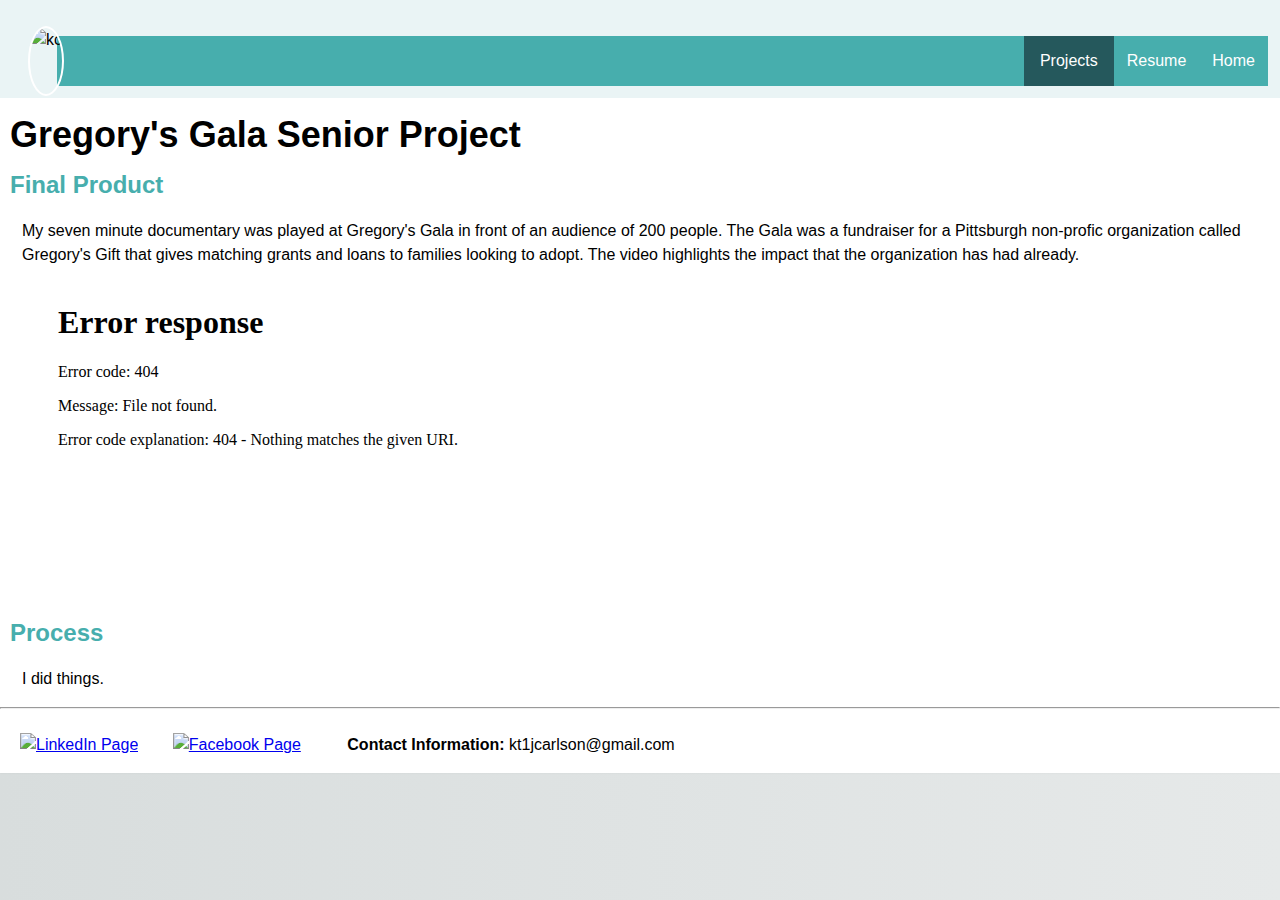
==== project1.html @ 31716b30 "Add files via upload" ====
<!DOCTYPE html>
<html>
    <head>
        <meta charset="utf-8">
        <title>Portfolio of Katie Carlson</title>
        <meta name="description" content="A display of the work and experience of Katie Carlson">
        <meta name="viewport" content="width=device-width, initial-scale=1.0">
        <link rel="stylesheet" href="main.css">
    </head>
    <body>
        <header>
        <div class="bar">
        <p><img src="CircleLogo.png" class="logo" alt="kc"></p>
        </div>
        <nav><div class="topnav">
            <a href="index.html">Home</a>
            <a href="resume.html">Resume</a>
            <div class="dropdown">
                <button class="dropbtnactive">Projects
                    <i class="fa fa-caret-down"></i>
                </button>
                <div class="dropdown-content">
                    <a href="project1.html">Gregory's Gala Senior Project</a>
                    <a href="project2.html">Wordsmith Film Project</a>
                    <a href="project3.html">Art Gallery</a>
                </div>
            </div>
        </div></nav>
        </header>
        <section>
            <h1>
                Gregory's Gala Senior Project
            </h1>
            <h2>
                Final Product
            </h2>
            <p>
                My seven minute documentary was played at Gregory's Gala in front of an audience of 200 people.  The Gala was a fundraiser for a Pittsburgh non-profic organization called Gregory's Gift that gives matching grants and loans to families looking to adopt.  The video highlights the impact that the organization has had already.
            </p>
            <section style=margin-left:50px>
                <iframe width="560" height="315" src="gala.mp4" frameborder="0" allowfullscreen></iframe>
            </section>
            <h2>
                Process
            </h2>
            <p>
                I did things.
            </p>
        </section>
        <footer>
            <hr>
            <div class="f">
            <a href="https://www.facebook.com/katie.carlson.946179">
            <img class="i" border="0" alt="LinkedIn Page" src="Facebook.png" width="40" height="40">
            </a>
            </div>
            <div class="f">
            <a href="https://www.linkedin.com/in/katie-carlson-095357182/">
            <img class="i" border="0" alt="Facebook Page" src="LinkedIn.png" width="40" height="40">
            </a>
            </div>
            <div class="f">
            <p text-align:top><b>Contact Information: </b> kt1jcarlson@gmail.com</p>
            </div>
        </footer>
    </body>
</html>
---- main.css ----
html {
    
    /*  Dark Teal: #25585c
        Midtone Teal: #47aead
        Lighter Teal: #eaf4f5
        Tan: #fcf9ea
        Red: #c65d69  
        */
    
    background: #eaf4f5;
    background-image: linear-gradient(270deg, rgb(230, 233, 233) 0%, rgb(216, 221, 221) 100%);
    font-family: "Lucida Sans", sans-serif;
    -webkit-font-smoothing: antialiased;
}

.h section{
    background-image: url("bgnd3.jpg");
    background-repeat: no-repeat;
    background-size: 100%;
    background-position: left;
}

.h p{
    font-size: 15px;
    color: black;
    margin-right: 20px;
}

h1 {
    color: black;
    font-size: 36px;
    margin-top: 10px;
    margin-bottom: -5px;
    margin-left: 10px;
}

h2 {
    margin-top: 10px;
    margin-bottom: 10px;
    margin-left:10px;
    color: #47aead;
}

h3 {
    margin-top: 0px;
    margin-bottom: 0px;
    margin-left:15px;
    color: black;
}

h4 {
    margin-top: 0px;
    margin-bottom: 0px;
    margin-left:10px;
    color: black;
}

h6 {
    margin-top: 0px;
    margin-bottom: 0px;
    margin-left:15px;
    color: #c65d69;
    font-size: 20px;
}

h7 {
    color: black;
    font-size: 30px;
    margin-top: 10px;
    margin-bottom: -5px;
    margin-left: 10px;
}

.italic {
    font-style: italic;
    font-size: 14px;
    margin-left: 15px;
    font-weight: 500
}

p {
    margin-left: 22px;
    margin-right: 15px;
    color: black;
}

body {
    background: #ffffff;
    box-shadow: 0 0 2px rgba(0, 0, 0, 0.06);
    color: #545454;
    font-family: "Helvetica Neue", Helvetica, Arial, sans-serif;
    font-size: 16px;
    line-height: 1.5;
    margin: 0 auto;
    max-width: 1500px;
    padding: 0;
}

.if {
    display:inline-block;
    align-content: center;
    vertical-align: middle; 
}

.f {
    margin-left: 10px;
    display:inline-block;
    align-content: center;
    vertical-align: middle;
}

.i {
    margin: 10px 10px;
}

header, nav {
    background: #eaf4f5;
    padding: 6px;
    margin-top: 0 auto;
}

.sideline {
    border-left: solid;
    border-color: #c65d69;
    border-width: 4px;
}

.res2 {
    margin-left:20px
}

.bar {
    display: inline-block;
}

.logo {
    margin-right: -50px;
    margin-left: 0px;
    margin-top: 3px;
    float: left;
    height: 70px;
    border-radius: 50%;
    border-style: solid;
    border-width: 2px;
    border-color: white;
    max-width: 100%;
    position: absolute;
}

.clearfix{
    clear:both
}

.profile {
    max-width: 80%;
    height: auto;
    border-style: solid;
    border-width: 2px;
    border-color: white;
    border-radius: 50%;
    box-shadow: 0px 0px 10px 2px black;
    display: block;
    margin-left: auto;
    margin-right: auto;
}

* {
  box-sizing: border-box;
}

.row::after {
  content: "";
  clear: both;
  display: table;
}

[class*="col-"] {
  float: left;
  padding: 10px;
}

.col-1 {width: 8.33%;}
.col-2 {width: 16.66%;}
.col-3 {width: 25%;}
.col-4 {width: 33.33%;}
.col-5 {width: 41.66%;}
.col-6 {width: 50%;}
.col-7 {width: 58.33%;}
.col-8 {width: 66.66%;}
.col-9 {width: 75%;}
.col-10 {width: 83.33%;}
.col-11 {width: 91.66%;}
.col-12 {width: 100%;}

.downloadable {
    height: auto;
    position: relative;
    border-style: solid;
    border-width: 2px;
    border-color: #eaf4f5;
    padding: 0px;
    box-shadow: 0px 0px 5px 1px #5d5d5d;
    /* off-set x | off-set y | blur radius | width */
    
    display: block;
    margin-left: auto;
    margin-right: auto;
    width: 80%;
    max-width: 300px;
}

/* unvisited link */
.d a:link {
    color: #25585c;
    text-decoration: none;
}

/* visited link */
.d a:visited {
    color: black;
    text-decoration: none;
}

/* mouse over link */
.d a:hover {
    color: #47aead;
    text-decoration: none;
}

/* selected link */
.d a:active {
    color: #c65d69;
    text-decoration: none;
}

.center {
    text-align: center;
}

.topnav {
  overflow: hidden;
  background-color: #47aead;
  margin-left: 45px;
}

.topnav a {
  float: right;
  color: #ffffff;
  text-align: center;
  padding: 13px 13px;
  text-decoration: none;
  font-size: 16px;
}

.topnav a.active {
    background-color: #25585c;
    color: #ffffff;
}

.dropdown {
  float: right;
  overflow: hidden;
}

.dropdown .dropbtn {
  font-size: 16px;  
  border: none;
  outline: none;
  color: white;
  padding: 16px 16px;
  background-color: inherit;
  font-family: inherit;
  margin: 0;
}

.dropdown .dropbtnactive {
  font-size: 16px;  
  border: none;
  outline: none;
  color: white;
  padding: 16px 16px;
  background-color: #25585c;
  font-family: inherit;
  margin: 0;
}

.topnav a:hover, .dropdown:hover .dropbtn {
    background-color: #25585c;
    color: #ffffff;
}

.dropdown-content {
    
  display: none;
  position: absolute;
  background-color: #f9f9f9;
  min-width: 160px;
  box-shadow: 0px 8px 16px 0px rgba(0,0,0,0.2);
  z-index: 1;
}

.dropdown-content a {
  float: none;
  color: black;
  padding: 12px 16px;
  text-decoration: none;
  display: block;
  text-align: left;
}

.dropdown-content a:hover {
  background-color: #25585c;
}

.dropdown:hover .dropdown-content {
  display: block;
}

.row2 {
  display: flex;
  flex-wrap: wrap;
  padding: 0 4px;
}

/* Create four equal columns that sits next to each other */
.column {
  flex: 25%;
  max-width: 25%;
  padding: 0 4px;
}

.column img {
  margin-top: 8px;
  vertical-align: middle;
  width: 100%;
}

/* Responsive layout - makes a two column-layout instead of four columns */
@media screen and (max-width: 800px) {
  .column {
    flex: 50%;
    max-width: 50%;
  }
}

/* Responsive layout - makes the two columns stack on top of each other instead of next to each other */
@media screen and (max-width: 600px) {
  .column {
    flex: 100%;
    max-width: 100%;
  }
}
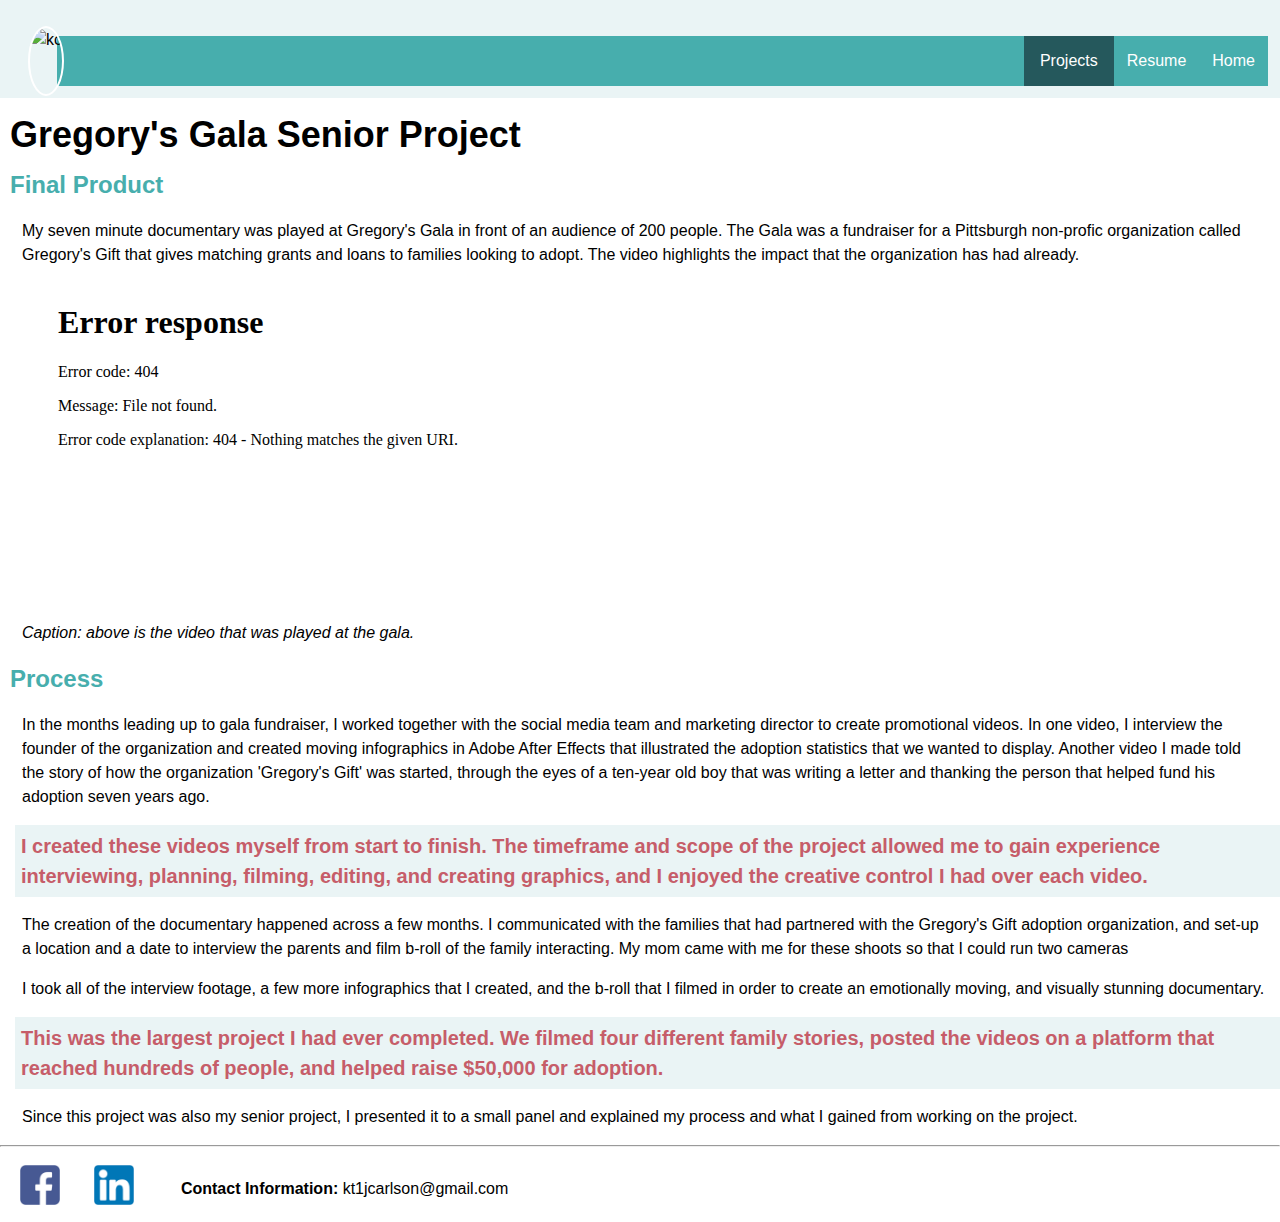
==== commit 191ad258: "Finalized text in Project Articles" ====
--- a/project1.html
+++ b/project1.html
@@ -40,11 +40,29 @@
             <section style=margin-left:50px>
                 <iframe width="560" height="315" src="gala.mp4" frameborder="0" allowfullscreen></iframe>
             </section>
+            <p>
+                <i>Caption: above is the video that was played at the gala.</i>
+            </p>
             <h2>
                 Process
             </h2>
             <p>
-                I did things.
+                In the months leading up to gala fundraiser, I worked together with the social media team and marketing director to create promotional videos.  In one video, I interview the founder of the organization and created moving infographics in Adobe After Effects that illustrated the adoption statistics that we wanted to display.  Another video I made told the story of how the organization 'Gregory's Gift' was started, through the eyes of a ten-year old boy that was writing a letter and thanking the person that helped fund his adoption seven years ago.
+            </p>
+            <h6 style="background-color:#eaf4f5;padding:6px">
+                I created these videos myself from start to finish.  The timeframe and scope of the project allowed me to gain experience interviewing, planning, filming, editing, and creating graphics, and I enjoyed the creative control I had over each video.
+            </h6>
+            <p>
+                The creation of the documentary happened across a few months.  I communicated with the families that had partnered with the Gregory's Gift adoption organization, and set-up a location and a date to interview the parents and film b-roll of the family interacting.  My mom came with me for these shoots so that I could run two cameras
+            </p>
+            <p>
+                I took all of the interview footage, a few more infographics that I created, and the b-roll that I filmed in order to create an emotionally moving, and visually stunning documentary.   
+            </p>
+            <h6 style="background-color:#eaf4f5;padding:6px">
+                This was the largest project I had ever completed.  We filmed four different family stories, posted the videos on a platform that reached hundreds of people, and helped raise $50,000 for adoption.
+            </h6>
+            <p>
+                Since this project was also my senior project, I presented it to a small panel and explained my process and what I gained from working on the project. 
             </p>
         </section>
         <footer>
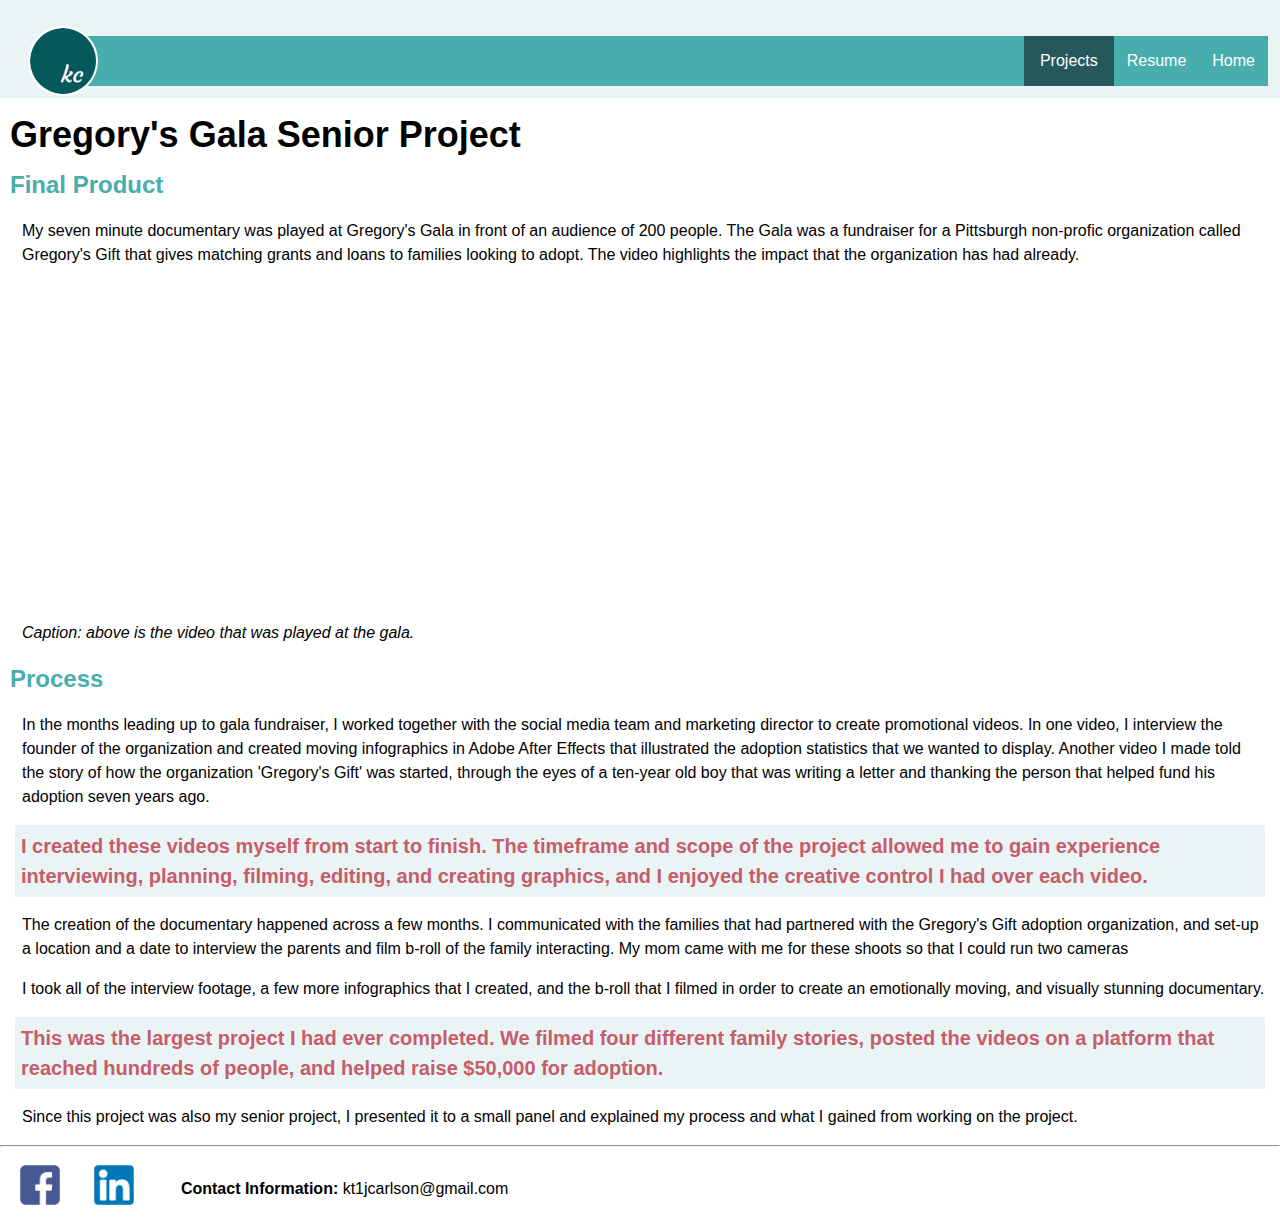
==== commit 8268f6a5: "Fixed File Link Errors" ====
--- a/project1.html
+++ b/project1.html
@@ -5,12 +5,12 @@
         <title>Portfolio of Katie Carlson</title>
         <meta name="description" content="A display of the work and experience of Katie Carlson">
         <meta name="viewport" content="width=device-width, initial-scale=1.0">
-        <link rel="stylesheet" href="main.css">
+        <link rel="stylesheet" href="css/main.css">
     </head>
     <body>
         <header>
         <div class="bar">
-        <p><img src="CircleLogo.png" class="logo" alt="kc"></p>
+        <p><img src="images/CircleLogo.png" class="logo" alt="kc"></p>
         </div>
         <nav><div class="topnav">
             <a href="index.html">Home</a>
@@ -38,7 +38,8 @@
                 My seven minute documentary was played at Gregory's Gala in front of an audience of 200 people.  The Gala was a fundraiser for a Pittsburgh non-profic organization called Gregory's Gift that gives matching grants and loans to families looking to adopt.  The video highlights the impact that the organization has had already.
             </p>
             <section style=margin-left:50px>
-                <iframe width="560" height="315" src="gala.mp4" frameborder="0" allowfullscreen></iframe>
+                <iframe width="560" height="315" src="https://www.youtube.com/embed/bdHBooXhxDw" frameborder="0" allow="accelerometer; autoplay; encrypted-media; gyroscope; picture-in-picture" allowfullscreen></iframe>
+                <!--https://youtu.be/9ceubm8B6P4-->
             </section>
             <p>
                 <i>Caption: above is the video that was played at the gala.</i>
@@ -69,12 +70,12 @@
             <hr>
             <div class="f">
             <a href="https://www.facebook.com/katie.carlson.946179">
-            <img class="i" border="0" alt="LinkedIn Page" src="Facebook.png" width="40" height="40">
+            <img class="i" border="0" alt="LinkedIn Page" src="images/Facebook.png" width="40" height="40">
             </a>
             </div>
             <div class="f">
             <a href="https://www.linkedin.com/in/katie-carlson-095357182/">
-            <img class="i" border="0" alt="Facebook Page" src="LinkedIn.png" width="40" height="40">
+            <img class="i" border="0" alt="Facebook Page" src="images/LinkedIn.png" width="40" height="40">
             </a>
             </div>
             <div class="f">
--- a/css/main.css
+++ b/css/main.css
@@ -0,0 +1,353 @@
+html {
+    
+    /*  Dark Teal: #25585c
+        Midtone Teal: #47aead
+        Lighter Teal: #eaf4f5
+        Tan: #fcf9ea
+        Red: #c65d69  
+        */
+    
+    background: #eaf4f5;
+    background-image: linear-gradient(270deg, rgb(230, 233, 233) 0%, rgb(216, 221, 221) 100%);
+    font-family: "Lucida Sans", sans-serif;
+    -webkit-font-smoothing: antialiased;
+}
+
+.h section{
+    background-image: url("../images/bgnd3.jpg");
+    background-repeat: no-repeat;
+    background-size: 100%;
+    background-position: left;
+}
+
+.h p{
+    font-size: 15px;
+    color: black;
+    margin-right: 20px;
+}
+
+h1 {
+    color: black;
+    font-size: 36px;
+    margin-top: 10px;
+    margin-bottom: -5px;
+    margin-left: 10px;
+}
+
+h2 {
+    margin-top: 10px;
+    margin-bottom: 10px;
+    margin-left:10px;
+    color: #47aead;
+}
+
+h3 {
+    margin-top: 0px;
+    margin-bottom: 0px;
+    margin-left:15px;
+    color: black;
+}
+
+h4 {
+    margin-top: 0px;
+    margin-bottom: 0px;
+    margin-left:10px;
+    color: black;
+}
+
+h6 {
+    margin-top: 0px;
+    margin-bottom: 0px;
+    margin-left:15px;
+    margin-right:15px;
+    color: #c65d69;
+    font-size: 20px;
+}
+
+h7 {
+    color: black;
+    font-size: 35px;
+    margin-top: 10px;
+    margin-bottom: -5px;
+    margin-left: 10px;
+}
+
+.italic {
+    font-style: italic;
+    font-size: 14px;
+    margin-left: 15px;
+    font-weight: 500
+}
+
+p {
+    margin-left: 22px;
+    margin-right: 15px;
+    color: black;
+}
+
+body {
+    background: #ffffff;
+    box-shadow: 0 0 2px rgba(0, 0, 0, 0.06);
+    color: #545454;
+    font-family: "Helvetica Neue", Helvetica, Arial, sans-serif;
+    font-size: 16px;
+    line-height: 1.5;
+    margin: 0 auto;
+    max-width: 1500px;
+    padding: 0;
+}
+
+.if {
+    display:inline-block;
+    align-content: center;
+    vertical-align: middle; 
+}
+
+.f {
+    margin-left: 10px;
+    display:inline-block;
+    align-content: center;
+    vertical-align: middle;
+}
+
+.i {
+    margin: 10px 10px;
+}
+
+header, nav {
+    background: #eaf4f5;
+    padding: 6px;
+    margin-top: 0 auto;
+}
+
+.sideline {
+    border-left: solid;
+    border-color: #c65d69;
+    border-width: 4px;
+}
+
+.res2 {
+    margin-left:20px
+}
+
+.bar {
+    display: inline-block;
+}
+
+.logo {
+    margin-right: -50px;
+    margin-left: 0px;
+    margin-top: 3px;
+    float: left;
+    height: 70px;
+    border-radius: 50%;
+    border-style: solid;
+    border-width: 2px;
+    border-color: white;
+    max-width: 100%;
+    position: absolute;
+}
+
+.clearfix{
+    clear:both
+}
+
+.profile {
+    max-width: 80%;
+    height: auto;
+    border-style: solid;
+    border-width: 2px;
+    border-color: white;
+    border-radius: 50%;
+    box-shadow: 0px 0px 10px 2px black;
+    display: block;
+    margin-left: auto;
+    margin-right: auto;
+}
+
+* {
+  box-sizing: border-box;
+}
+
+.row::after {
+  content: "";
+  clear: both;
+  display: table;
+}
+
+[class*="col-"] {
+  float: left;
+  padding: 10px;
+}
+
+.col-1 {width: 8.33%;}
+.col-2 {width: 16.66%;}
+.col-3 {width: 25%;}
+.col-4 {width: 33.33%;}
+.col-5 {width: 41.66%;}
+.col-6 {width: 50%;}
+.col-7 {width: 58.33%;}
+.col-8 {width: 66.66%;}
+.col-9 {width: 75%;}
+.col-10 {width: 83.33%;}
+.col-11 {width: 91.66%;}
+.col-12 {width: 100%;}
+
+.downloadable {
+    height: auto;
+    position: relative;
+    border-style: solid;
+    border-width: 2px;
+    border-color: #eaf4f5;
+    padding: 0px;
+    box-shadow: 0px 0px 5px 1px #5d5d5d;
+    /* off-set x | off-set y | blur radius | width */
+    
+    display: block;
+    margin-left: auto;
+    margin-right: auto;
+    width: 80%;
+    max-width: 300px;
+}
+
+/* unvisited link */
+.d a:link {
+    color: #25585c;
+    text-decoration: none;
+}
+
+/* visited link */
+.d a:visited {
+    color: black;
+    text-decoration: none;
+}
+
+/* mouse over link */
+.d a:hover {
+    color: #47aead;
+    text-decoration: none;
+}
+
+/* selected link */
+.d a:active {
+    color: #c65d69;
+    text-decoration: none;
+}
+
+.center {
+    text-align: center;
+}
+
+.topnav {
+  overflow: hidden;
+  background-color: #47aead;
+  margin-left: 45px;
+}
+
+.topnav a {
+  float: right;
+  color: #ffffff;
+  text-align: center;
+  padding: 13px 13px;
+  text-decoration: none;
+  font-size: 16px;
+}
+
+.topnav a.active {
+    background-color: #25585c;
+    color: #ffffff;
+}
+
+.dropdown {
+  float: right;
+  overflow: hidden;
+}
+
+.dropdown .dropbtn {
+  font-size: 16px;  
+  border: none;
+  outline: none;
+  color: white;
+  padding: 16px 16px;
+  background-color: inherit;
+  font-family: inherit;
+  margin: 0;
+}
+
+.dropdown .dropbtnactive {
+  font-size: 16px;  
+  border: none;
+  outline: none;
+  color: white;
+  padding: 16px 16px;
+  background-color: #25585c;
+  font-family: inherit;
+  margin: 0;
+}
+
+.topnav a:hover, .dropdown:hover .dropbtn {
+    background-color: #25585c;
+    color: #ffffff;
+}
+
+.dropdown-content {
+    
+  display: none;
+  position: absolute;
+  background-color: #f9f9f9;
+  min-width: 160px;
+  box-shadow: 0px 8px 16px 0px rgba(0,0,0,0.2);
+  z-index: 1;
+}
+
+.dropdown-content a {
+  float: none;
+  color: black;
+  padding: 12px 16px;
+  text-decoration: none;
+  display: block;
+  text-align: left;
+}
+
+.dropdown-content a:hover {
+  background-color: #25585c;
+}
+
+.dropdown:hover .dropdown-content {
+  display: block;
+}
+
+.row2 {
+  display: flex;
+  flex-wrap: wrap;
+  padding: 0 4px;
+}
+
+/* Create four equal columns that sits next to each other */
+.column {
+  flex: 25%;
+  max-width: 25%;
+  padding: 0 4px;
+}
+
+.column img {
+  margin-top: 8px;
+  vertical-align: middle;
+  width: 100%;
+}
+
+/* Responsive layout - makes a two column-layout instead of four columns */
+@media screen and (max-width: 800px) {
+  .column {
+    flex: 50%;
+    max-width: 50%;
+  }
+}
+
+/* Responsive layout - makes the two columns stack on top of each other instead of next to each other */
+@media screen and (max-width: 600px) {
+  .column {
+    flex: 100%;
+    max-width: 100%;
+  }
+}